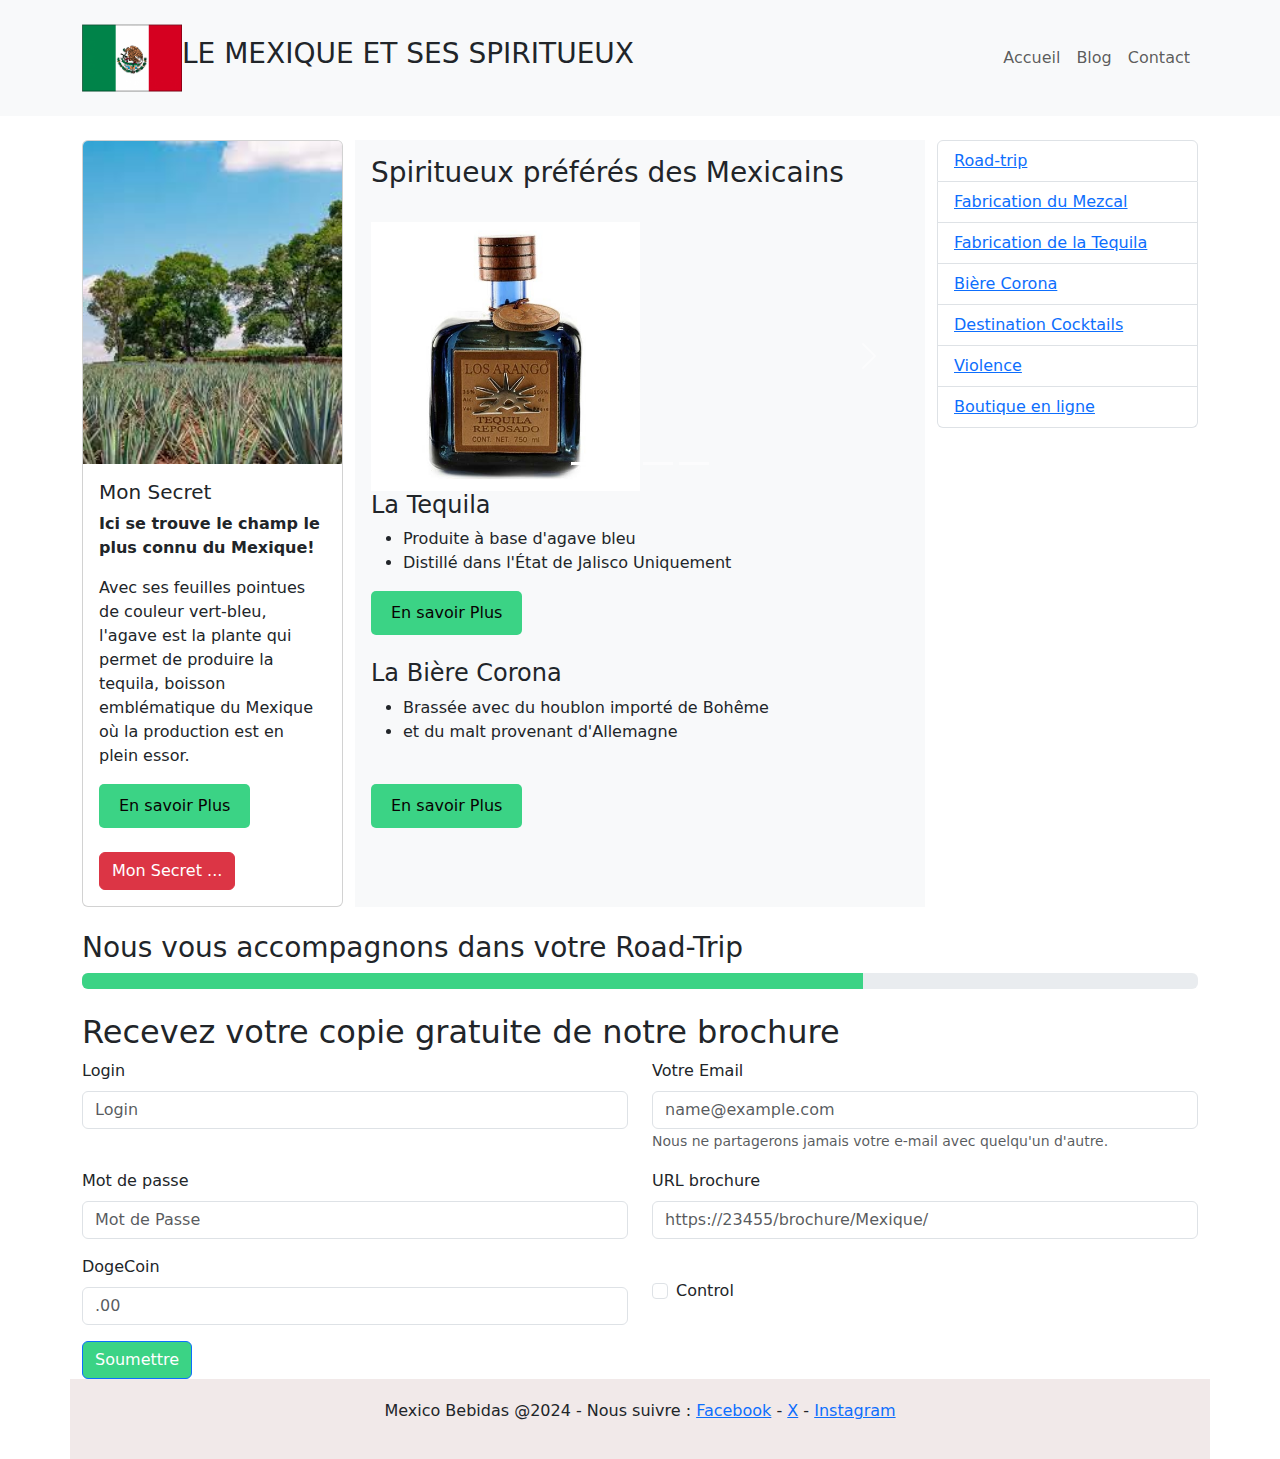
==== jour06/job01/index.html @ e435de3a "first commit" ====
<!DOCTYPE html>
<html lang="fr">

<head>
    <meta charset="UTF-8">
    <meta name="viewport" content="width=device-width, initial-scale=1.0">
    <title>Boissons Mexicaines</title>
    <link rel="stylesheet" href="https://cdn.jsdelivr.net/npm/bootstrap@5.3.0/dist/css/bootstrap.min.css">
    <link rel="stylesheet" href="style.css">
</head>

<body>
    <header>
        <!-- Barre de navigation -->
        <nav class="navbar navbar-expand-lg navbar-light bg-light">
            <div class="container">
                <img src="drapeauM.jpg" alt="Drapeau Mexique" width="100" height="100" />
                <h3 class="title">LE MEXIQUE ET SES SPIRITUEUX</h3>



                <button class="navbar-toggler" type="button" data-bs-toggle="collapse" data-bs-target="#navbarNav" aria-controls="navbarNav" aria-expanded="false" aria-label="Toggle navigation">
                    <span class="navbar-toggler-icon"></span>
                </button>
                <div class="collapse navbar-collapse" id="navbarNav">
                    <ul class="navbar-nav ms-auto">
                        <li class="nav-item"><a class="nav-link" href="https://laplateforme.io/">Accueil</a></li>
                        <li class="nav-item"><a class="nav-link" href="#">Blog</a></li>
                        <li class="nav-item"><a class="nav-link" href="mailto:sylvie.grattagliano@laplateforme.io">Contact</a></li>
                    </ul>
                </div>
            </div>
        </nav>
    </header>

    <main class="container mt-4">
        <div class="row">
            <!-- Carte champs agave -->
            <div class="col-md-3">
                <div class="card">
                    <img src="arandas.jpg" class="card-img-top" alt="agave">

                    <div class="card-body">
                        <h5 id="textem" class="card-title">Mon Secret </h5>
                        <p class="card-text fw-bold">Ici se trouve le champ le plus connu du Mexique!</p>
                        <p>Avec ses feuilles pointues de couleur vert-bleu, l'agave est la plante qui permet de produire la tequila, boisson emblématique du Mexique où la production est en plein essor.</p>
                        <a href="https://www.20minutes.fr/monde/4115482-20241014-mexique-cinq-corps-decapites-abandonnes-route-zone-controlee-cartel-jalisco" target="_blank" class="bouton-lien"> En savoir Plus</a><br><br>

                        <button class="btn btn-danger me-3" id="secret"> Mon Secret ...</button><br>



                    </div>
                </div>
            </div>

            <!-- Section principale -->
            <div class="col-md-6 bg-light p-3">
                <h3>Spiritueux préférés des Mexicains</h3><br>
                <div id="carouselExampleIndicators" class="carousel slide" data-bs-ride="true">
                    <div class="carousel-indicators">
                        <button type="button" data-bs-target="#carouselExampleIndicators" data-bs-slide-to="0" class="active" aria-current="true" aria-label="Slide 1"></button>
                        <button type="button" data-bs-target="#carouselExampleIndicators" data-bs-slide-to="1" aria-label="Slide 2"></button>
                        <button type="button" data-bs-target="#carouselExampleIndicators" data-bs-slide-to="2" aria-label="Slide 3"></button>
                        <button type="button" data-bs-target="#carouselExampleIndicators" data-bs-slide-to="3" aria-label="Slide 4"></button>
                    </div>
                    <div class="carousel-inner">
                        <div class="carousel-item active">
                            <img src="tequila.jpg" class="d-block w-50" alt="tequila">
                        </div>
                        <div class="carousel-item">
                            <img src="MEZCAL.jpg" class="d-block w-50" alt="mexicain">
                        </div>
                        <div class="carousel-item">
                            <img src="MODELO.jpeg" class="d-block w-50" alt="bière">
                        </div>
                        <div class="carousel-item">
                            <img src="MODELO.jpg" class="d-block w-50" alt="bière">
                        </div>
                    </div>
                    <button class="carousel-control-prev" type="button" data-bs-target="#carouselExampleIndicators" data-bs-slide="prev">
                        <span class="carousel-control-prev-icon" aria-hidden="true"></span>
                        <span class="visually-hidden">Previous</span>
                    </button>
                    <button class="carousel-control-next" type="button" data-bs-target="#carouselExampleIndicators" data-bs-slide="next">
                        <span class="carousel-control-next-icon" aria-hidden="true"></span>
                        <span class="visually-hidden">Next</span>
                    </button>
                </div>
                <!-- <div class="image-container">
                    <img src="mexicain.jpg" width="350" height="200" alt="mexicain">
                </div> -->

                <h4>La Tequila </h4>
                <ul>
                    <li>Produite à base d'agave bleu</li>
                    <li>Distillé dans l'État de Jalisco Uniquement </li>
                </ul>
                <a href="https://www.casamex.fr/12-boissons-typiques-du-mexique" class="bouton-lien"> En savoir Plus</a> <br><br>


                <h4>La Bière Corona</h4>
                <ul>
                    <li>Brassée avec du houblon importé de Bohême </li>
                    <li>et du malt provenant d'Allemagne</li><br>

                </ul>
                <a href="https://fr.wikipedia.org/wiki/Corona_(bi%C3%A8re)#:~:text=La%20Corona%20Extra%20est%20brass%C3%A9e,alginate%20de%20propyl%C3%A8ne%20glycol%20(E405)" class="bouton-lien"> En savoir Plus</a> <br><br>


                <script>
                    // Exécuter le script après le chargement du contenu
                    document.addEventListener("DOMContentLoaded", function () {
                        document.getElementById('secret').addEventListener('click', function () {
                            const texteElement = document.getElementById('textem');
                            texteElement.textContent = "Celui qui connaît LE SECRET, ne peut le dévoiler !";
                            texteElement.style.color = "blue"; // Changer la couleur en bleu
                            texteElement.classList.add("fw-bold"); // Ajoute la classe Bootstrap pour le texte en gras
                        });
                    });
                </script>
            </div>

            <!-- Aside droite -->
            <div class="col-md-3">
                <ul class="list-group">
                    <li class="list-group-item"><a href="https://lexplorateurdugout.com/blog/spiritueux-agave-mezcal-tequila-rhum/">Road-trip </li></a>
                    <li class="list-group-item"><a href="https://www.youtube.com/watch?v=ilm3bk5jKJI&t=16sMezcal">Fabrication du Mezcal</a></li>
                    <li class="list-group-item"><a href="https://www.youtube.com/watch?v=v6H2FgerZKM">Fabrication de la Tequila </li></a>
                    <li class="list-group-item"><a href="https://fr.wikipedia.org/wiki/Corona_(bi%C3%A8re)">Bière Corona</li></a>
                    <li class="list-group-item"><a href="https://www.destinationcocktails.fr/voyage-cocktails/destination-le-mexique">Destination Cocktails</li></a>
                    <li class="list-group-item"><a href="https://fr.wikipedia.org/wiki/Cartel_de_Jalisco_Nouvelle_G%C3%A9n%C3%A9ration">Violence</li></a>
                    <li id="boutique" class="list-group-item"><a href="https://www.carrefour.fr/p/biere-au-spiritueux-mexicain-jus-de-citron-vert-et-sucre-de-canne-corona-sunset-5410228294115">Boutique en ligne</li></a>

                </ul>
            </div>
        </div>

        <!-- Barre de progression -->
        <div class="mt-4">
            <h3>Nous vous accompagnons dans votre Road-Trip</h3>
            <div class="progress">
                <div class="progress-bar" role="progressbar" style="width: 70%;" aria-valuenow="70" aria-valuemin="0" aria-valuemax="100"></div>
            </div>
        </div>

        <!-- Formulaire d'inscription -->
        <div class="row mt-4">
            <h2>Recevez votre copie gratuite de notre brochure</h2>
            <form>
                <div class="row">
                    <div class="col-md-6">
                        <label for="login" class="form-label">Login</label>
                        <input type="text" class="form-control" id="login" placeholder="Login">
                    </div>
                    <div class="col-md-6">
                        <label for="email" class="form-label">Votre Email</label>
                        <input type="email" class="form-control" id="email" placeholder="name@example.com">
                        <small class="form-text text-muted">Nous ne partagerons jamais votre e-mail avec quelqu'un d'autre.</small>
                    </div>
                </div>
                <div class="row mt-3">
                    <div class="col-md-6">
                        <label for="password" class="form-label">Mot de passe</label>
                        <input type="password" class="form-control" id="password" placeholder="Mot de Passe">
                    </div>
                    <div class="col-md-6">
                        <label for="url" class="form-label">URL brochure</label>
                        <input type="url" class="form-control" id="url" placeholder="https://23455/brochure/Mexique/">
                    </div>
                </div>
                <div class="row mt-3">
                    <div class="col-md-6">
                        <label for="dogecoin" class="form-label">DogeCoin</label>
                        <input type="number" class="form-control" id="dogecoin" placeholder=".00">
                    </div>
                    <div class="col-md-6">
                        <div class="form-check mt-4">
                            <input class="form-check-input" type="checkbox" id="check">
                            <label class="form-check-label" for="check">Control</label>
                        </div>
                    </div>
                </div>
                <button type="submit" class="btn btn-primary mt-3">Soumettre</button><br>
            </form>
        </div>
    </main>
    <footer class="container footer text-center footer-custom">
        <p>Mexico Bebidas @2024 - Nous suivre :
            <a href="#">Facebook</a> -
            <a href="#">X</a> -
            <a href="#">Instagram</a>
        </p>
    </footer>
    <!-- Lien vers Bootstrap JavaScript -->
    <script src="https://cdn.jsdelivr.net/npm/bootstrap@5.3.0/dist/js/bootstrap.bundle.min.js"></script>
</body>

</html>
---- jour06/job01/style.css ----
.progress-bar {
  background-color: rgb(59, 211, 133);
}

.btn-primary {
  background-color: rgb(59, 211, 133);
}
.btn-primary:hover {
  background-color: rgb(9, 205, 48);
}
.navbar-brand {
  text-align: center;
}
.btn-danger {
  text-decoration: none; /* Enlève le soulignement */
}

.bouton-lien {
  display: inline-block; /* Le lien agit comme un bouton */
  padding: 10px 20px; /* Espace intérieur pour agrandir le bouton */
  color: #080202; /* Couleur du texte */
  background-color: rgb(59, 211, 133); /* Couleur de fond */
  text-decoration: none; /* Enlève le soulignement du lien */
  border-radius: 5px; /* Coins arrondis */
  font-size: 16px; /* Taille de la police */
  transition: background-color 0.3s; /* Transition douce */
}

.bouton-lien:hover {
  background-color: rgb(9, 205, 48);
}
#boutique:hover {
  background-color: rgb(9, 205, 48);
}
.footer-custom {
  background-color: #f1e9e9;
  padding-top: 20px;
  padding-bottom: 20px;
}
/* .custom-bg {
  background-color: #45d65b; /* Couleur de fond personnalisée */
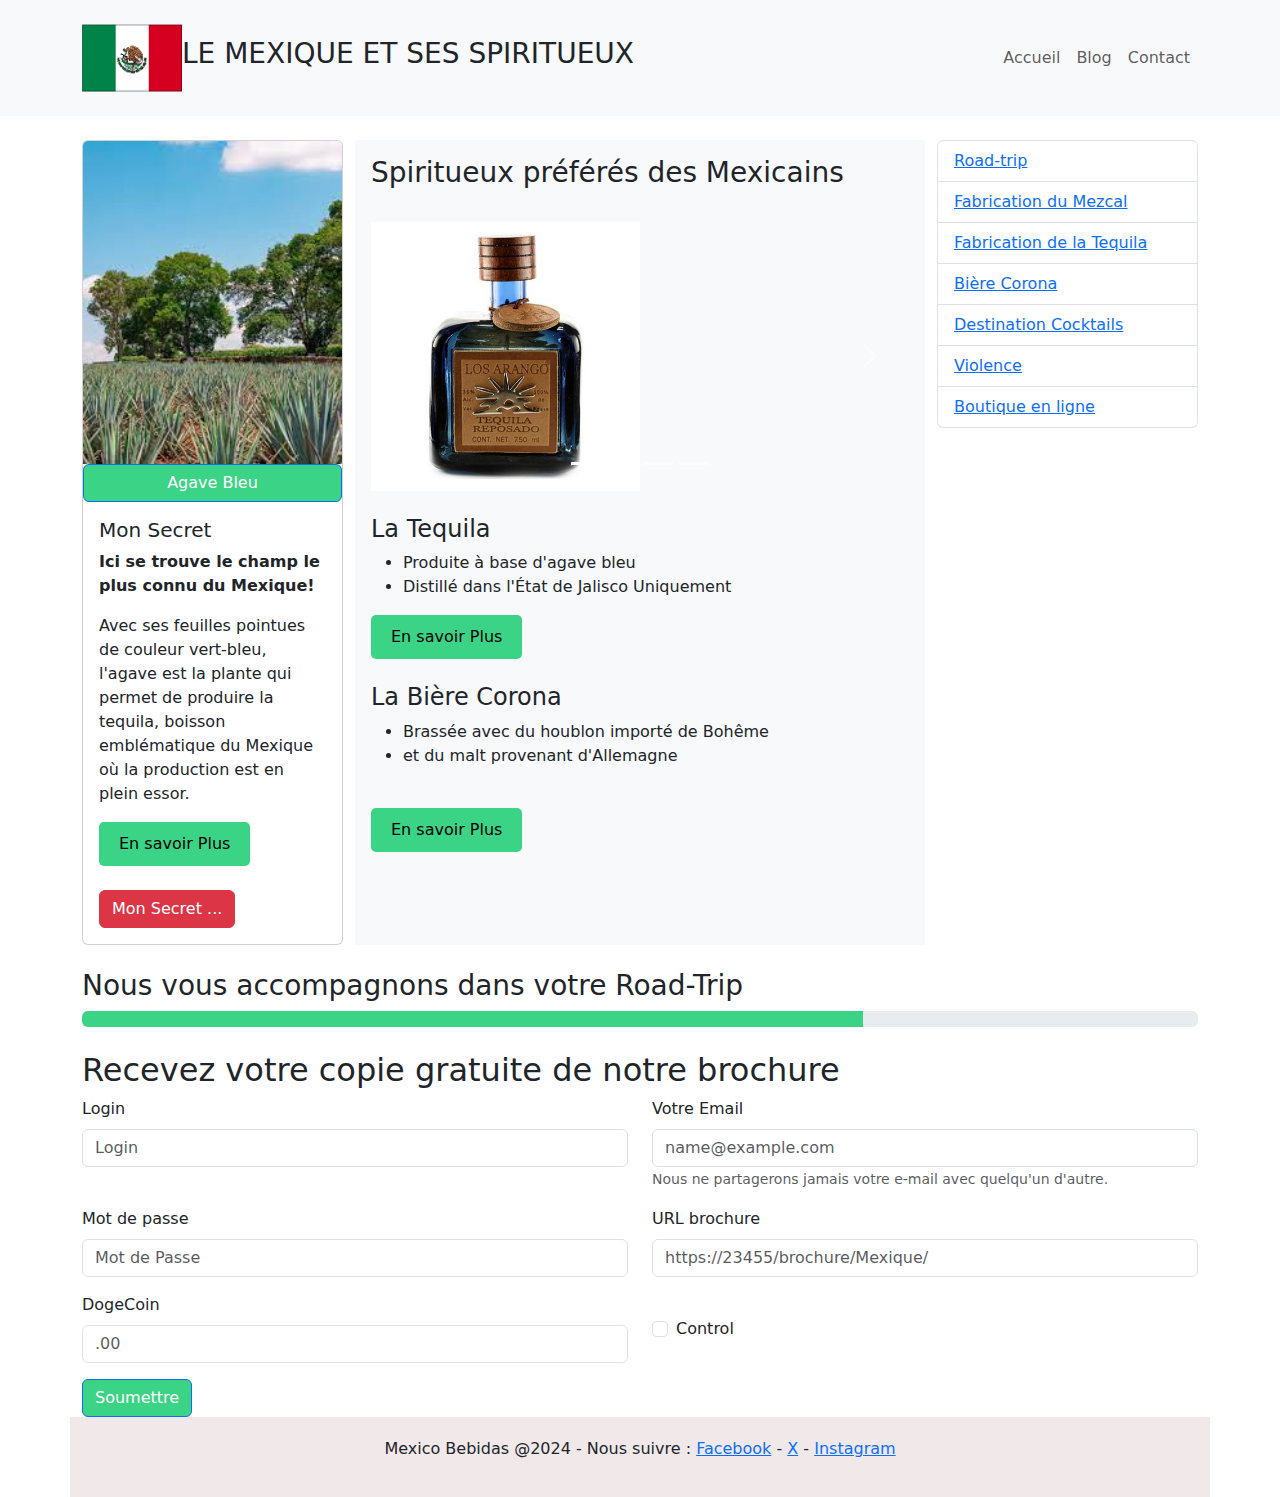
==== commit cfb3152c: "mise à jour modal" ====
--- a/jour06/job01/index.html
+++ b/jour06/job01/index.html
@@ -39,6 +39,30 @@
             <div class="col-md-3">
                 <div class="card">
                     <img src="arandas.jpg" class="card-img-top" alt="agave">
+                    <!-- Button trigger modal -->
+                    <button type="button" class="btn btn-primary" data-bs-toggle="modal" data-bs-target="#exampleModal">
+                        Agave Bleu
+                    </button>
+
+                    <!-- Modal -->
+                    <div class="modal fade" id="exampleModal" tabindex="-1" aria-labelledby="exampleModalLabel" aria-hidden="true">
+                        <div class="modal-dialog">
+                            <div class="modal-content">
+                                <div class="modal-header">
+                                    <h1 class="modal-title fs-5" id="exampleModalLabel">Agave Azul</h1>
+                                    <button type="button" class="btn-close" data-bs-dismiss="modal" aria-label="Close"></button>
+                                </div>
+                                <div class="modal-body">
+                                    <p>Hola veo que te interesan nuestros campos de agave!
+                                        Para saber más, continúa leyendo en nuestro sitio.</p>
+                                </div>
+                                <div class="modal-footer">
+                                    <button type="button" class="btn btn-secondary" data-bs-dismiss="modal">Close</button>
+                                    <button type="button" class="btn btn-primary">Save changes</button>
+                                </div>
+                            </div>
+                        </div>
+                    </div>
 
                     <div class="card-body">
                         <h5 id="textem" class="card-title">Mon Secret </h5>
@@ -87,6 +111,7 @@
                         <span class="visually-hidden">Next</span>
                     </button>
                 </div>
+                <br>
                 <!-- <div class="image-container">
                     <img src="mexicain.jpg" width="350" height="200" alt="mexicain">
                 </div> -->
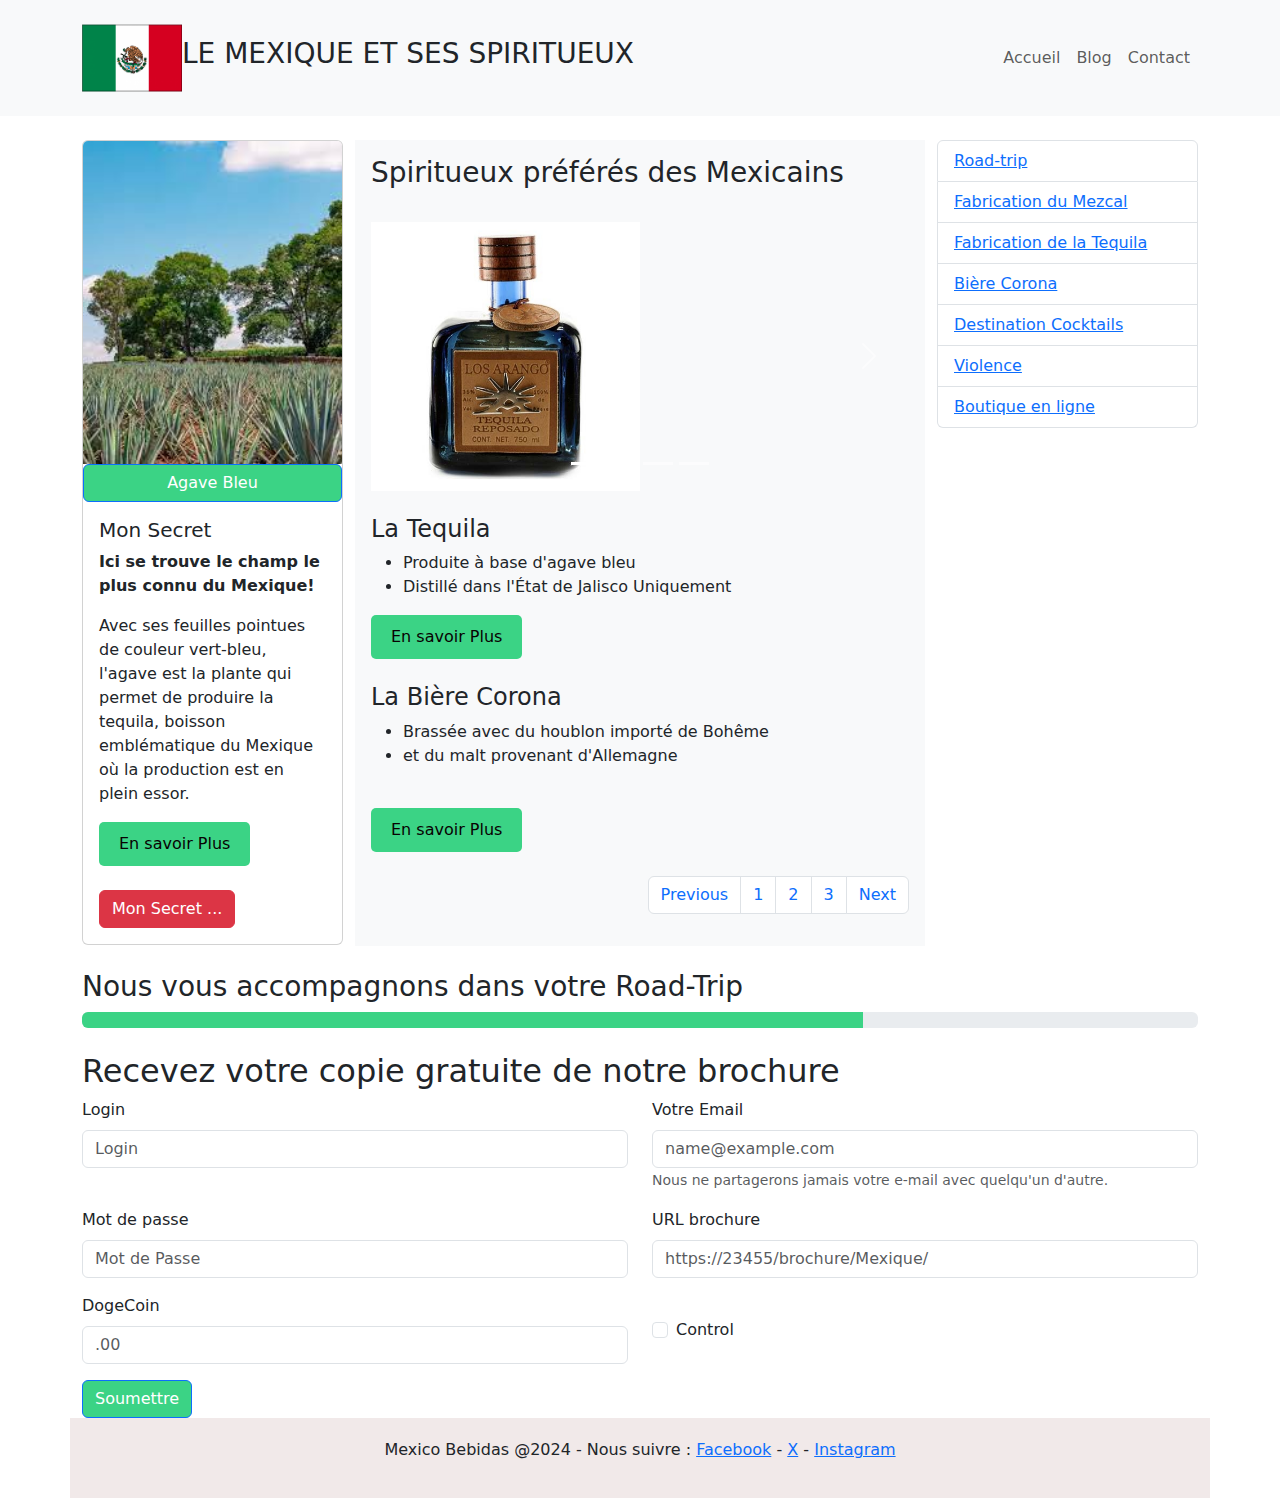
==== commit 46f69f90: "mise a jour pagination" ====
--- a/jour06/job01/index.html
+++ b/jour06/job01/index.html
@@ -112,6 +112,7 @@
                     </button>
                 </div>
                 <br>
+
                 <!-- <div class="image-container">
                     <img src="mexicain.jpg" width="350" height="200" alt="mexicain">
                 </div> -->
@@ -131,6 +132,15 @@
 
                 </ul>
                 <a href="https://fr.wikipedia.org/wiki/Corona_(bi%C3%A8re)#:~:text=La%20Corona%20Extra%20est%20brass%C3%A9e,alginate%20de%20propyl%C3%A8ne%20glycol%20(E405)" class="bouton-lien"> En savoir Plus</a> <br><br>
+                <nav aria-label="Page navigation example">
+                    <ul class="pagination justify-content-end">
+                        <li class="page-item"><a class="page-link" href="#">Previous</a></li>
+                        <li class="page-item"><a class="page-link" href="https://www.cannes.com/fr/index.html">1</a></li>
+                        <li class="page-item"><a class="page-link" href="https://www.cannes.com/fr/index.html">2</a></li>
+                        <li class="page-item"><a class="page-link" href="#">3</a></li>
+                        <li class="page-item"><a class="page-link" href="#">Next</a></li>
+                    </ul>
+                </nav>
 
 
                 <script>
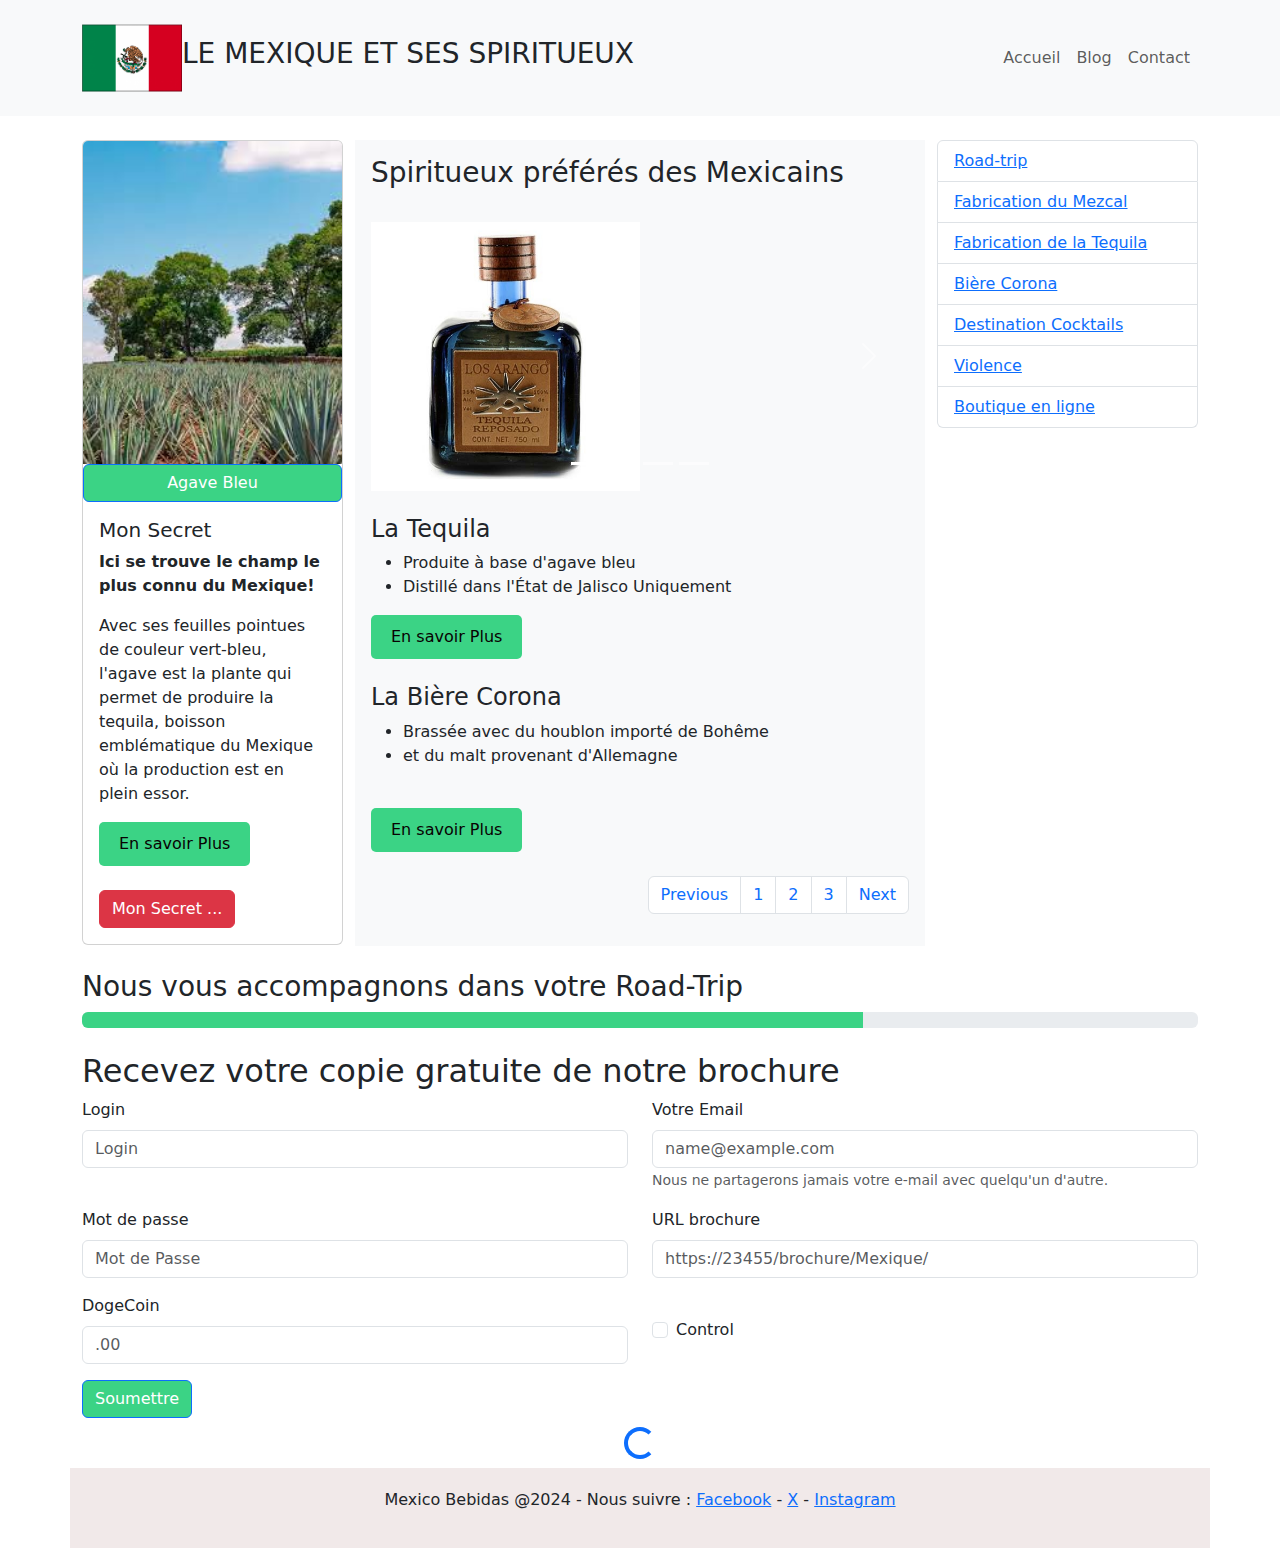
==== commit d2165f40: "mise a jour spinner" ====
--- a/jour06/job01/index.html
+++ b/jour06/job01/index.html
@@ -218,6 +218,32 @@
                 </div>
                 <button type="submit" class="btn btn-primary mt-3">Soumettre</button><br>
             </form>
+            <!-- Spinner qui est caché par défaut -->
+            <div id="spinner" class="d-flex justify-content-center align-items-center" style="height: 50px; display: none;">
+                <div class="spinner-border text-primary" role="status">
+                    <span class="visually-hidden">Loading...</span>
+                </div>
+            </div>
+        </div>
+
+        <!-- Script pour gérer l'affichage du spinner après soumission -->
+        <script>
+            // Lorsque le formulaire est soumis
+            document.getElementById('myForm').addEventListener('submit', function (event) {
+                event.preventDefault(); // Empêche l'envoi réel du formulaire pour l'exemple
+
+                // Affiche le spinner en bas du formulaire
+                document.getElementById('spinner').style.display = 'flex';
+
+                // Simule un délai de traitement (par exemple un appel à un serveur)
+                setTimeout(function () {
+                    // Cache le spinner après 3 secondes
+                    document.getElementById('spinner').style.display = 'none';
+                    alert("Formulaire soumis avec succès !");
+                }, 3000);
+            });
+        </script>
+
         </div>
     </main>
     <footer class="container footer text-center footer-custom">
